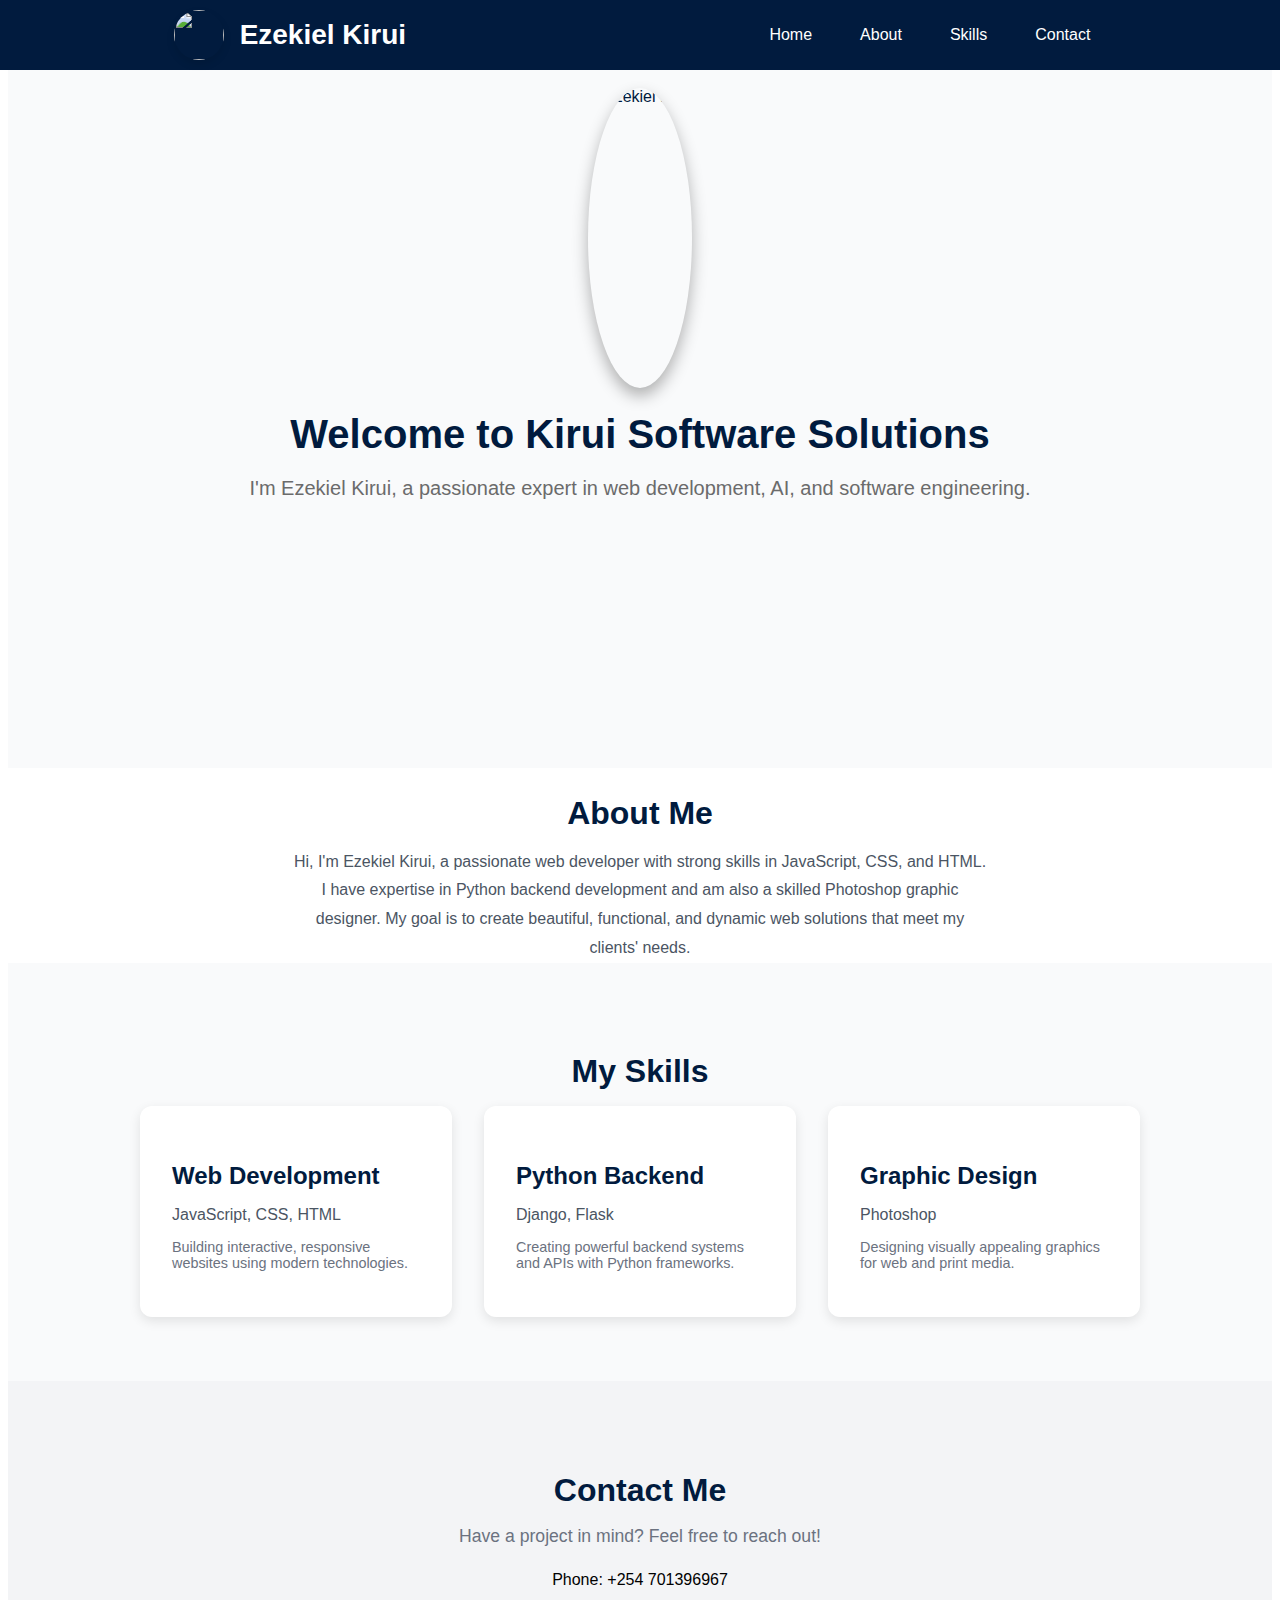
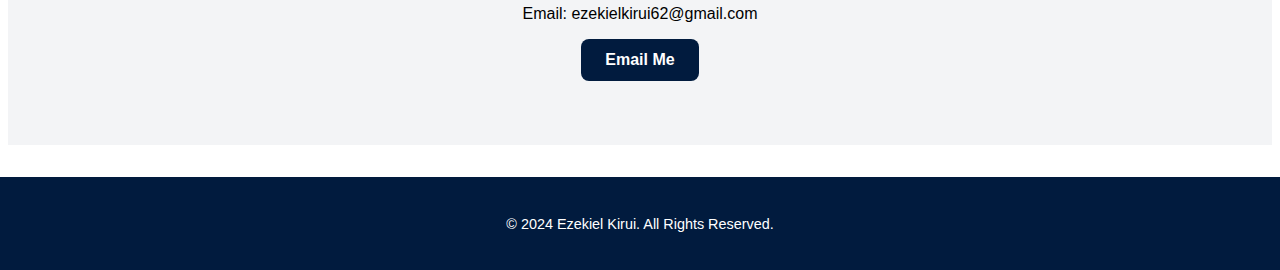
==== portfolio2.html @ 533ff43d "initial commit" ====
<!DOCTYPE html>
<html lang="en">
<head>
    <meta charset="UTF-8">
    <meta name="viewport" content="width=device-width, initial-scale=1.0">
    <title>Ezekiel Kirui - Portfolio</title>
    <link rel="stylesheet" href="styles.css">
</head>
<body>

    <!-- Header -->
    <header>
        <div class="header-container">
            <button class="menubtn js-menubtn"><img class="menu-icon" src="menu.png" alt=""></button>
            <div class="site-info">
                <img src="Ezekiel01.png" class="profile-image">
                <h1 class="site-title">Ezekiel Kirui</h1>
            </div>
            <nav class="nav-buttons">
                <a href="#home" class="nav-link">Home</a>
                <a href="#about" class="nav-link">About</a>
                <a href="#skills" class="nav-link">Skills</a>
                <a href="#contact" class="nav-link">Contact</a>
            </nav>
        </div>
    </header>
   
    <div class="menudiv js-menudiv">
        
        <nav class="nav-buttons1">
            <button class="hidediv" style="
        position: relative;
        color: white;
        font-size: 30px;
        cursor: pointer;
        background-color: transparent;
        border: none;
        ">x</button>
            <a href="#home" class="nav-link1">Home</a>
            <a href="#about" class="nav-link1">About</a>
            <a href="#skills" class="nav-link1">Skills</a>
            <a href="#contact" class="nav-link1">Contact</a>
        </nav>
    </div>
    <!-- Home Section -->
    <section id="home" class="home-section">
        <div class="container text-center">
            <div class="profile-img-container">
                <img src="Ezekiel01.png" alt="Ezekiel Kirui" class="profile-image-large">
            </div>
            <h1 class="home-title">Welcome to Kirui Software Solutions</h1>
            <p class="home-subtitle">I'm Ezekiel Kirui, a passionate expert in web development, AI, and software engineering.</p>
        </div>
    </section>

    <!-- About Section -->
    <section id="about" class="about-section">
        <div class="container text-center">
            <h2 class="section-title">About Me</h2>
            <p class="about-text">
                Hi, I'm Ezekiel Kirui, a passionate web developer with strong skills in JavaScript, CSS, and HTML. 
                I have expertise in Python backend development and am also a skilled Photoshop graphic designer. 
                My goal is to create beautiful, functional, and dynamic web solutions that meet my clients' needs.
            </p>
        </div>
    </section>

    <!-- Skills Section -->
    <section id="skills" class="skills-section">
        <div class="container text-center">
            <h2 class="section-title">My Skills</h2>
            <div class="skills-grid">
                <div class="skill-card">
                    <h3 class="skill-title">Web Development</h3>
                    <p class="skill-text">JavaScript, CSS, HTML</p>
                    <p class="skill-description">Building interactive, responsive websites using modern technologies.</p>
                </div>
                <div class="skill-card">
                    <h3 class="skill-title">Python Backend</h3>
                    <p class="skill-text">Django, Flask</p>
                    <p class="skill-description">Creating powerful backend systems and APIs with Python frameworks.</p>
                </div>
                <div class="skill-card">
                    <h3 class="skill-title">Graphic Design</h3>
                    <p class="skill-text">Photoshop</p>
                    <p class="skill-description">Designing visually appealing graphics for web and print media.</p>
                </div>
            </div>
        </div>
    </section>

    <!-- Contact Section -->
    <section id="contact" class="contact-section">
        <div class="container text-center">
            <h2 class="section-title">Contact Me</h2>
            <p class="contact-subtitle">Have a project in mind? Feel free to reach out!</p>
            <p>Phone: +254 701396967</p>
            <p>Email: ezekielkirui62@gmail.com</p>
            <a href="mailto:ezekielkirui62@gmail.com" class="contact-button">Email Me</a>
        </div>
    </section>

    <!-- Footer -->
    <footer class="footer">
        <p>&copy; 2024 Ezekiel Kirui. All Rights Reserved.</p>
    </footer>
<script src="portfolio.js">
    
</script>
</body>
</html>
---- styles.css ----
body{
    font-family: arial;
}

.site-info {
    display: flex;
    align-items: center;
    gap: 1rem;
}
.header-container
{
    background-color: #011b3e;
    position: fixed;
    display: flex;
    flex-direction: row;
    align-items: center;
    justify-content: center;
    justify-content: space-around;
    left: 0;
    right: 0;
    top: 0;
    
}

.menubtn{
    display: none;
    background-color: transparent;
    border: none;

}
.menu-icon{
    width: 40px;
    background-color: transparent;
}

.profile-image {
    width: 50px;
    height: 50px;
    border-radius: 50%;
    box-shadow: 0 4px 8px rgba(0, 0, 0, 0.1);
}

.site-title {
    font-size: 1.75rem;
    color: white;
    font-weight: bold;
}

.nav-buttons {
    display: flex;
    gap: 1rem;
}

.nav-link {
    color: white;
    font-weight: 500;
    text-decoration: none;
    padding: 0.5rem 1rem;
    border-radius: 8px;
    transition: background-color 0.3s ease;
}

.nav-link:hover {
    background-color: #011b3e;
}
.menudiv{
    display: none;
    background-color: #011b3e;
    position: fixed;
    left: 0;
    top:0;
    bottom: 0;
    height: 100%;
    width: 50%;
    z-index: 50;
}
.nav-buttons1{
    display: flex;
    flex-direction: column;
    gap: 1rem;
    align-items: center;
}

.nav-link1{
    display: flex;
    color: white;
    font-weight: 500;
    text-decoration: none;
    padding: 0.5rem 1rem;
    border-radius: 8px;
    transition: background-color 0.3s ease;
}

/* Home Section */
.home-section {
    background:   #f9fafb;
    color: #011b3e;
    padding: 5rem 1rem;
    text-align: center;
    height: 600px;
}

.profile-img-container {
    display: flex;
    justify-content: center;
    margin-bottom: 1.5rem;
}

.profile-image-large {
    width: 300;
    height: 300px;
    border-radius: 50%;
    box-shadow: 0 8px 16px rgba(0, 0, 0, 0.3);
    transition: transform 0.3s ease;
}

.profile-image-large:hover {
    transform: scale(1.05);
}

.home-title {
    font-size: 2.5rem;
    font-weight: bold;
    margin: 0;
}

.container{
   
}

.home-subtitle {
    font-size: 1.25rem;
    color: rgb(107, 107, 107);
}

/* About Section */
.about-section {
    background-color: white;
    margin: 0;
}

.section-title {
    font-size: 2rem;
    color: #011b3e;
    font-weight: bold;
    margin-bottom: 1rem;
    text-align: center;
}

.about-text {
    max-width: 700px;
    margin: 0 auto;
    line-height: 1.8;
    text-align: center;
    color: #4b5563;
}

/* Skills Section */
.skills-section {
    background-color: #f9fafb;
    padding: 4rem 1rem;
}

.skills-grid {
    display: grid;
    grid-template-columns: repeat(auto-fit, minmax(250px, 1fr));
    gap: 2rem;
    max-width: 1000px;
    margin: 0 auto;
}

.skill-card {
    background-color: white;
    padding: 2rem;
    border-radius: 12px;
    box-shadow: 0 4px 12px rgba(0, 0, 0, 0.1);
    transition: transform 0.3s ease, box-shadow 0.3s ease;
}

.skill-card:hover {
    transform: translateY(-5px);
    box-shadow: 0 8px 16px rgba(0, 0, 0, 0.15);
}

.skill-title {
    font-size: 1.5rem;
    color: #011b3e;
    font-weight: bold;
    margin-bottom: 0.5rem;
}

.skill-text {
    color: #4b5563;
    font-size: 1rem;
    font-weight: 500;
    margin-bottom: 0.5rem;
}

.skill-description {
    color: #6b7280;
    font-size: 0.9rem;
}

/* Contact Section */
.contact-section {
    background-color: #f3f4f6;
    padding: 4rem 1rem;
    text-align: center;
}

.contact-subtitle {
    font-size: 1.1rem;
    margin-bottom: 1.5rem;
    color: #6b7280;
}

.contact-button {
    display: inline-block;
    background-color: #011b3e;
    color: white;
    font-weight: bold;
    padding: 0.75rem 1.5rem;
    border-radius: 8px;
    text-decoration: none;
    transition: background-color 0.3s ease, transform 0.3s ease;
}

.contact-button:hover {
    background-color: #011b3e;
    transform: scale(1.05);
}

/* Footer */
.footer {
    position: absolute;
    left: 0;
    right: 0;
    background-color: #011b3e;
    color: white;
    text-align: center;
    padding: 1.5rem 0;
    font-size: 0.9rem;
    margin-top: 2rem;
}

/* Responsive Adjustments */
@media (max-width: 768px) {
    .header-container {
        flex-direction: row;
        justify-content: space-around;
        gap: 1rem;
    }

    .nav-buttons {
        display: none;
    }
    .menudiv{
        display: block;
    }
    .menubtn{
        display: flex;
    }

    .skills-grid {
        grid-template-columns: 1fr;
    }

    .site-title {
        font-size: 1.5rem;
    }
}
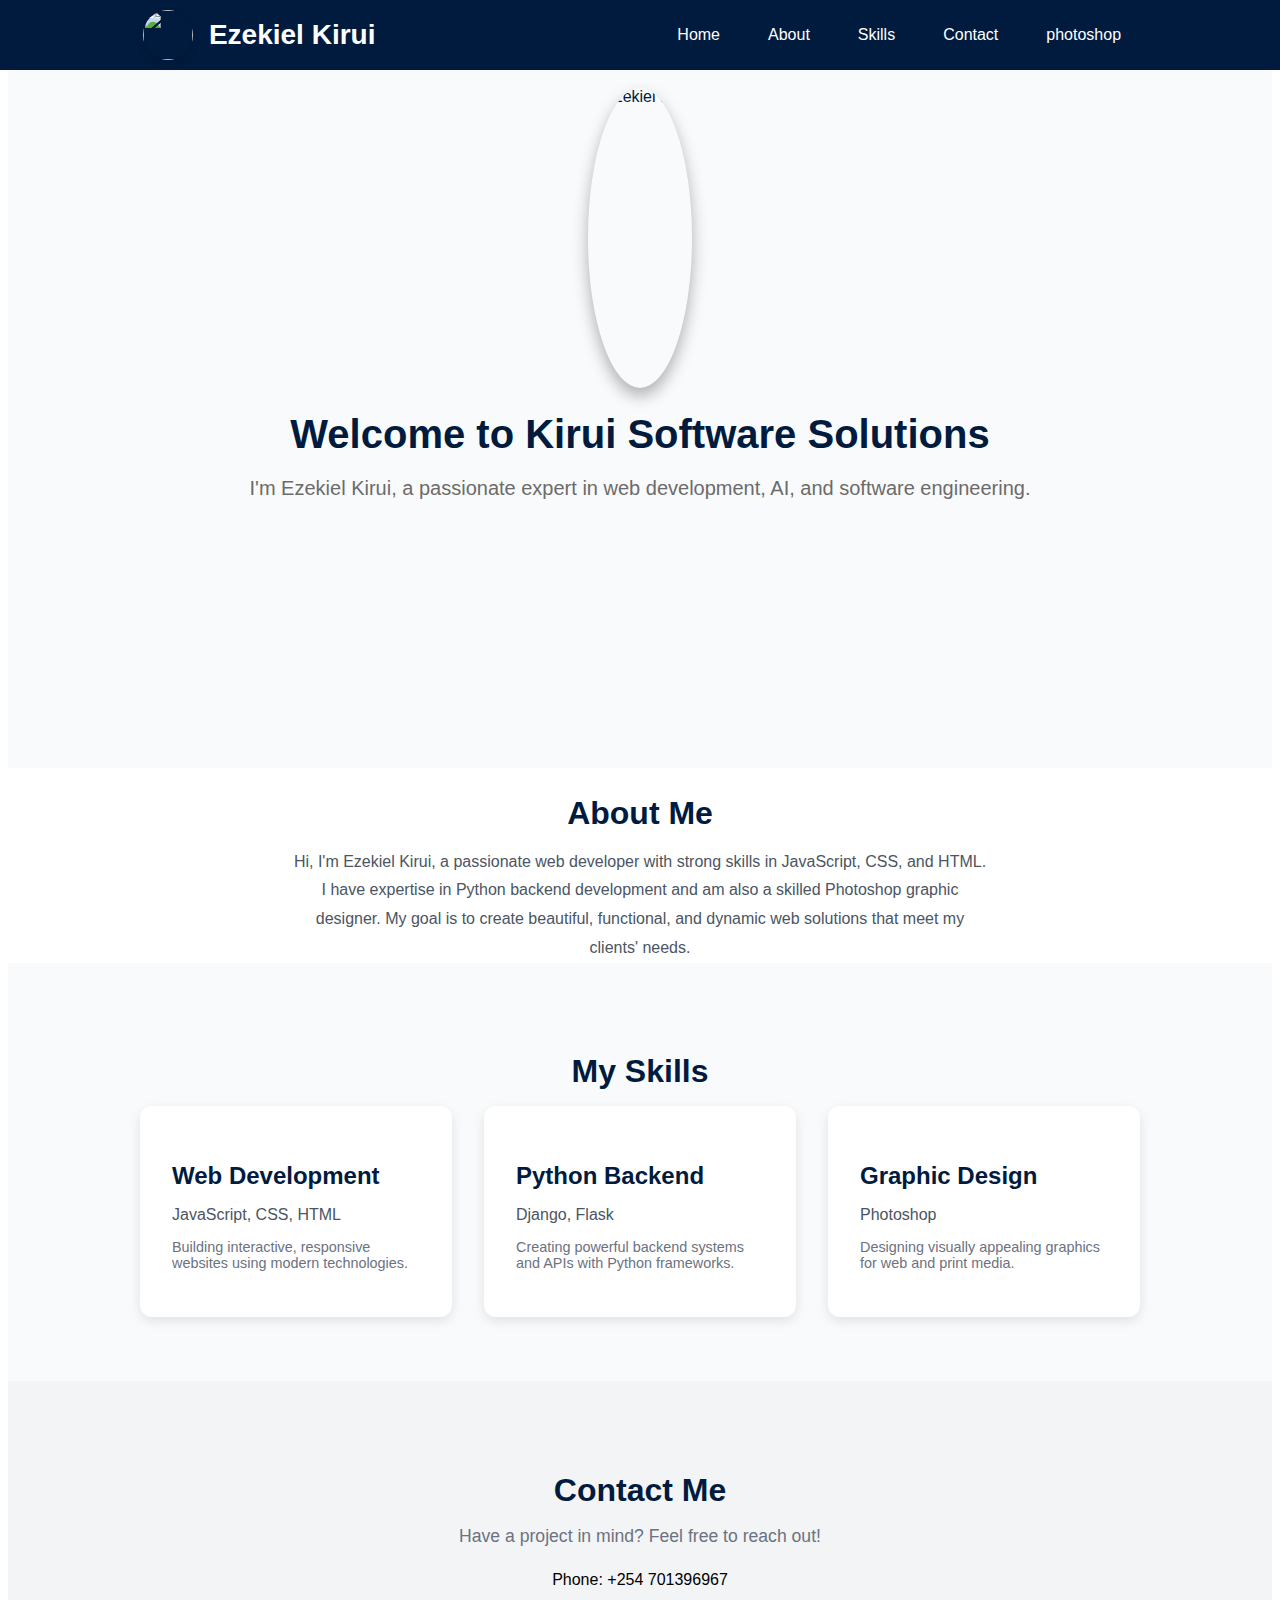
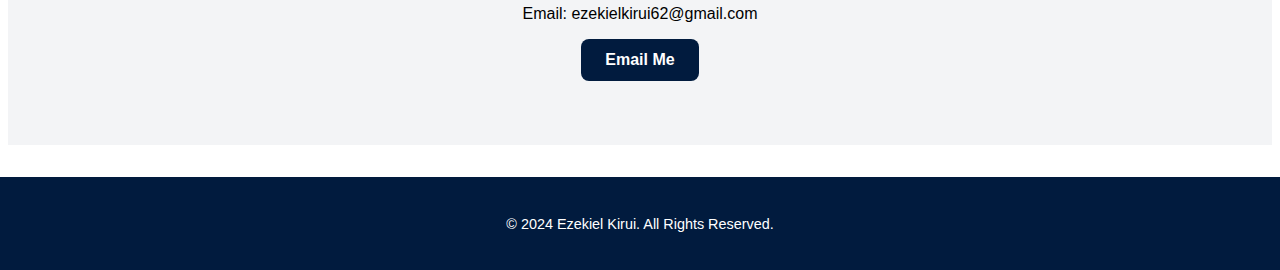
==== commit ecf529e5: "Update portfolio2.html" ====
--- a/portfolio2.html
+++ b/portfolio2.html
@@ -8,7 +8,7 @@
 </head>
 <body>
 
-    <!-- Header -->
+    
     <header>
         <div class="header-container">
             <button class="menubtn js-menubtn"><img class="menu-icon" src="menu.png" alt=""></button>
@@ -21,6 +21,7 @@
                 <a href="#about" class="nav-link">About</a>
                 <a href="#skills" class="nav-link">Skills</a>
                 <a href="#contact" class="nav-link">Contact</a>
+                <a href="#contact" class="nav-link">photoshop</a>                
             </nav>
         </div>
     </header>
@@ -42,7 +43,7 @@
             <a href="#contact" class="nav-link1">Contact</a>
         </nav>
     </div>
-    <!-- Home Section -->
+    
     <section id="home" class="home-section">
         <div class="container text-center">
             <div class="profile-img-container">
@@ -53,7 +54,7 @@
         </div>
     </section>
 
-    <!-- About Section -->
+    
     <section id="about" class="about-section">
         <div class="container text-center">
             <h2 class="section-title">About Me</h2>
@@ -65,7 +66,7 @@
         </div>
     </section>
 
-    <!-- Skills Section -->
+    
     <section id="skills" class="skills-section">
         <div class="container text-center">
             <h2 class="section-title">My Skills</h2>
@@ -89,7 +90,7 @@
         </div>
     </section>
 
-    <!-- Contact Section -->
+
     <section id="contact" class="contact-section">
         <div class="container text-center">
             <h2 class="section-title">Contact Me</h2>
@@ -100,7 +101,7 @@
         </div>
     </section>
 
-    <!-- Footer -->
+  
     <footer class="footer">
         <p>&copy; 2024 Ezekiel Kirui. All Rights Reserved.</p>
     </footer>
